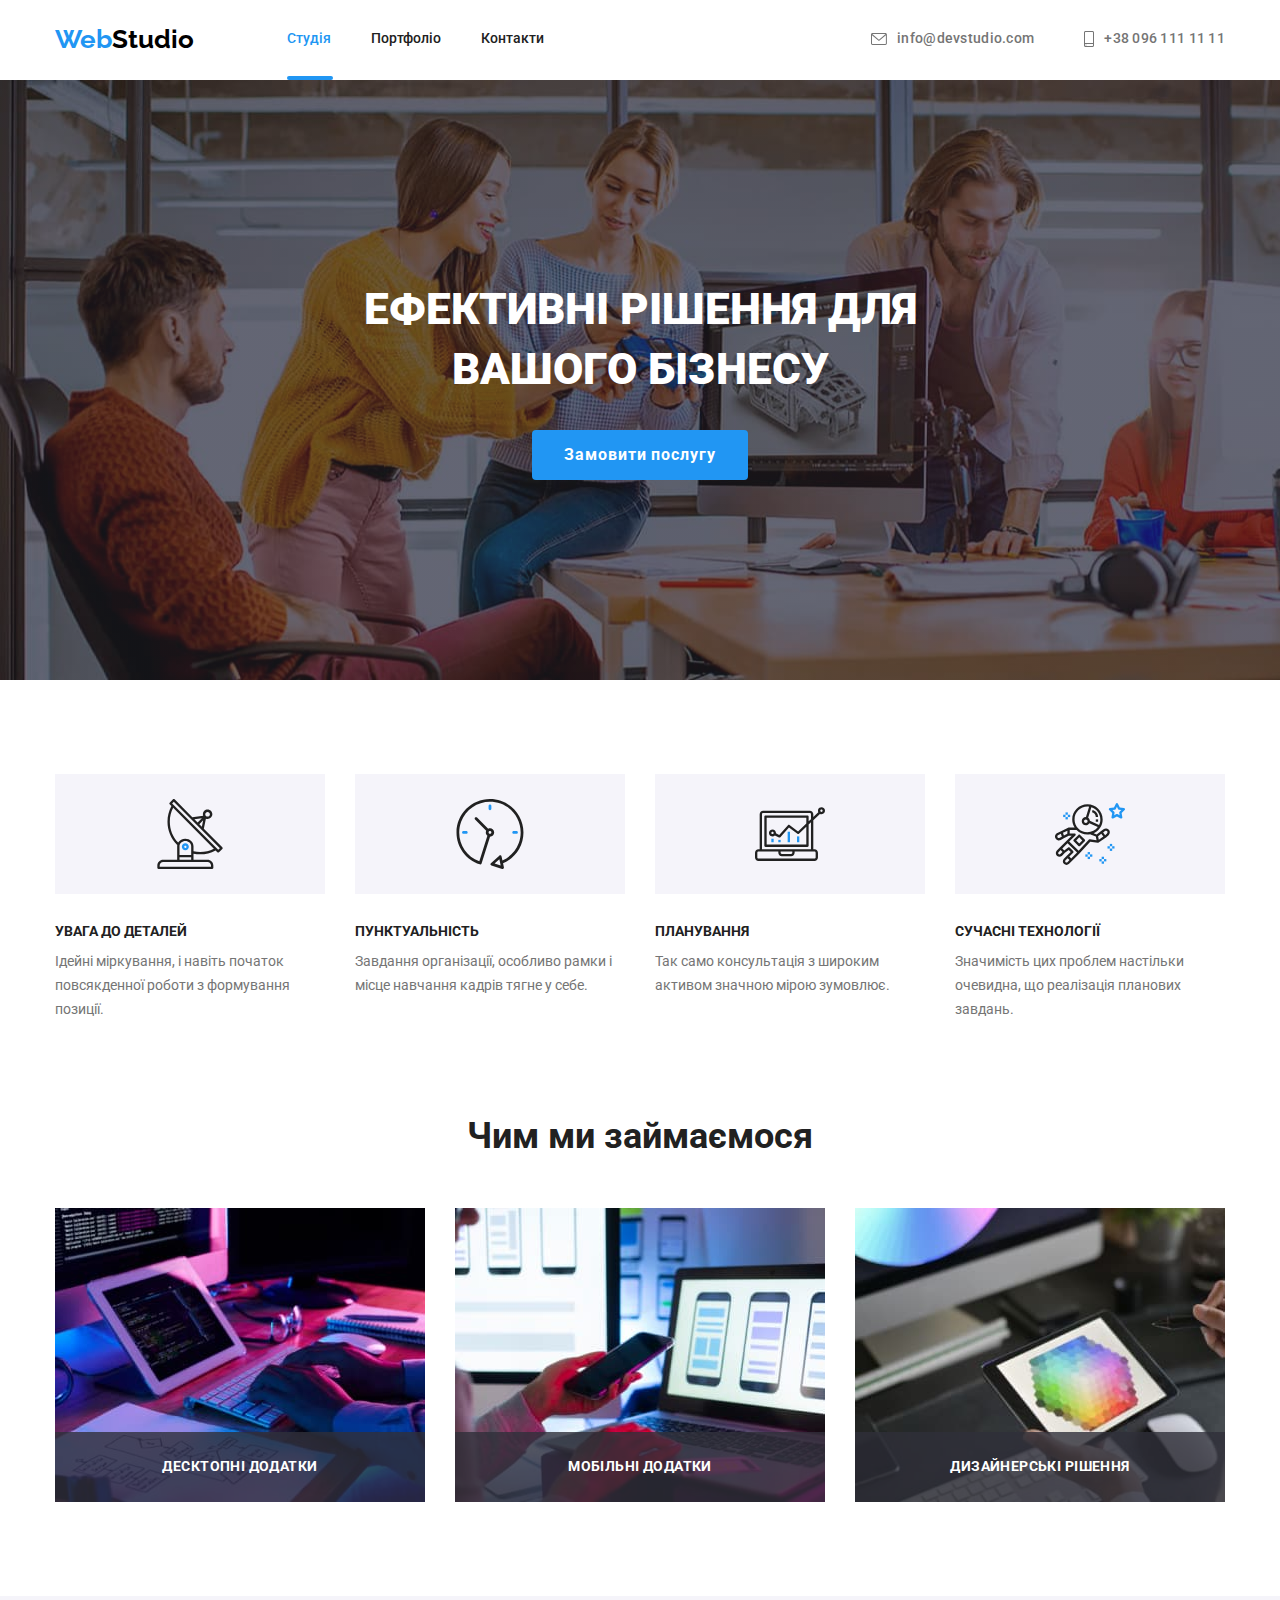
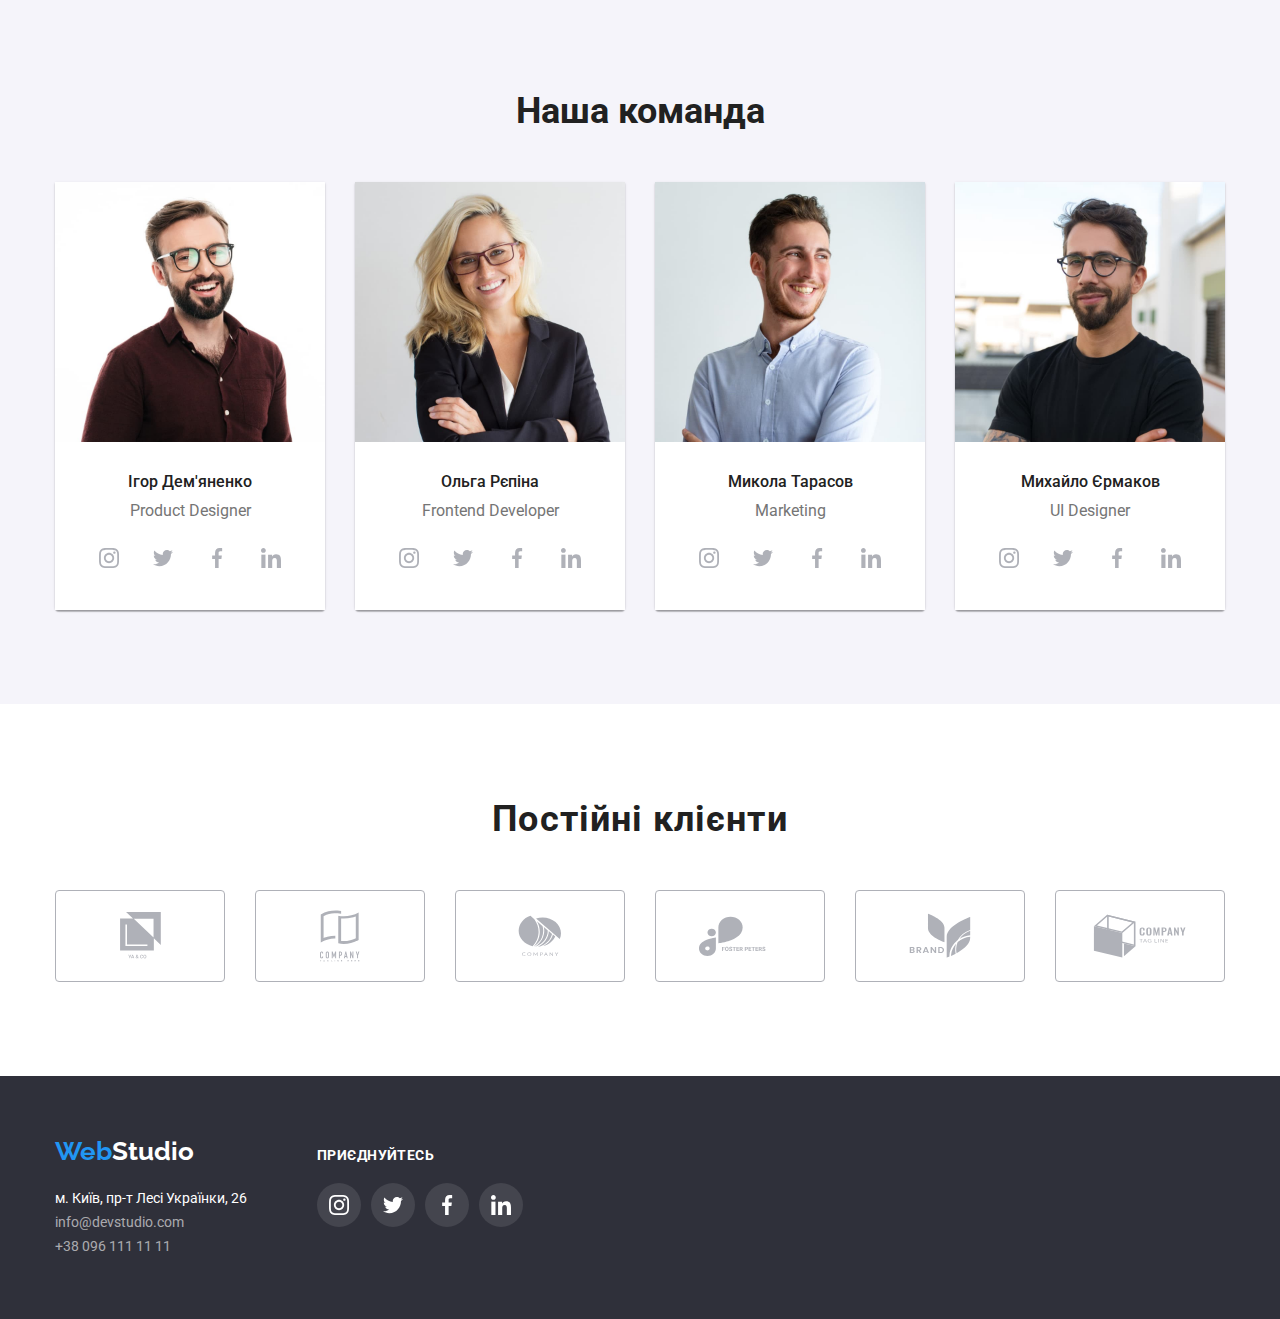
==== index.html @ 9f0203d3 "update" ====
<!DOCTYPE html>
<html lang="uk">
<head>
   <meta charset="UTF-8">
   <meta http-equiv="X-UA-Compatible" content="IE=edge">
   <meta name="viewport" content="width=device-width, initial-scale=1.0">
   <title>Document</title>
   <link rel="preconnect" href="https://fonts.googleapis.com">
   <link rel="preconnect" href="https://fonts.gstatic.com" crossorigin>
   <link rel="preconnect" href="https://fonts.googleapis.com">
   <link rel="preconnect" href="https://fonts.gstatic.com" crossorigin>
   <link rel="preconnect" href="https://fonts.googleapis.com">
<link rel="preconnect" href="https://fonts.gstatic.com" crossorigin>
<link href="https://fonts.googleapis.com/css2?family=Raleway:wght@700&family=Roboto:wght@400;500;700;900&display=swap" rel="stylesheet">
   <link rel="stylesheet" href="https://cdn.jsdelivr.net/npm/modern-normalize@1.1.0/modern-normalize.min.css">
<link rel="stylesheet" href="./css/styles.css">
</head>
<body>
   <header class="main-page-header">
      <div class="container page-header-container">
      <nav class="page-navigation">
      <a href="./index.html" class="page-header-link link" lang="en"><span class="logo">Web</span>Studio</a>            
      <ul class="nav-style list">
      <li><a class="nav-style link current" href="./index.html">Студія</a></li>
      <li><a class="nav-style link" href="./portfolio.html">Портфоліо</a></li>
      <li><a class="nav-style link" href="">Контакти</a></li>
      </ul>
      </nav>     
      <ul class="contacts-list list">
   <li><a class="contacts-link link" href="mailto:info@devstudio.com">
      <svg class="contacts-icon" width="16" height="12">
         <use href="./images/sprite.svg#icon-envelope"></use>
      </svg>
      info@devstudio.com</a></li>
   <li><a class="contacts-link link" href="tel:+380961111111">
      <svg class="contacts-icon" width="10" height="16">
         <use href="./images/sprite.svg#icon-smartphone"></use>
      </svg>
      +38 096 111 11 11</a></li>
      </ul>
      </div>
   </header>
   <main>
   <section class="hero">
      <div class="container">         
         <h1 class="hero-title">ЕФЕКТИВНІ РІШЕННЯ ДЛЯ ВАШОГО БІЗНЕСУ</h1>
         <button type="button" class="button" data-modal-open>Замовити послугу</button>
      </div>
   </section>
   <section class="feature section">
      <div class="container">
         <h2 class="visually-hidden">Особливості</h2>
         <ul class="feature-list list">
            <li class="feature-list-item">
               <div class="feature-icon-box">
                  <svg class="feature-icon" width="70" height="70">
                     <use href="./images/sprite.svg#icon-antenna"></use>
                  </svg>
               </div>
               <h3 class="feature-title">УВАГА ДО ДЕТАЛЕЙ</h3>
               <p class="feature-text">Ідейні міркування, і навіть початок повсякденної роботи з формування позиції.</p>
            </li>
            <li class="feature-list-item">
               <div class="feature-icon-box">
                  <svg class="feature-icon" width="70" height="70">
                     <use href="./images/sprite.svg#icon-clock"></use>
                  </svg>
               </div>
               <h3 class="feature-title">ПУНКТУАЛЬНІСТЬ</h3>
               <p class="feature-text">Завдання організації, особливо рамки і місце навчання кадрів тягне у себе.</p>
            </li>
            <li class="feature-list-item">
               <div class="feature-icon-box">
                  <svg class="feature-icon" width="70" height="70">
                     <use href="./images/sprite.svg#icon-diagram"></use>
                  </svg>
               </div>
               <h3 class="feature-title">ПЛАНУВАННЯ</h3>
               <p class="feature-text">Так само консультація з широким активом значною мірою зумовлює.</p>
            </li>
            <li class="feature-list-item">
               <div class="feature-icon-box">
                  <svg class="feature-icon" width="70" height="70">
                     <use href="./images/sprite.svg#icon-astronaut"></use>
                  </svg>
               </div>
               <h3 class="feature-title">СУЧАСНІ ТЕХНОЛОГІЇ</h3>
               <p class="feature-text">Значимість цих проблем настільки очевидна, що реалізація планових завдань.</p>
            </li>
         </ul>
      </div>
   </section>
   <section class="example section">
      <div class="container">
         <h2 class="example-section-title">Чим ми займаємося</h2>
         <ul class="example-list list">
            <li class="example-list-item">
               <img src="./images/image_1.jpg" alt="програміст працює на своєму робочому місці" width="370">
            <p class="example-text">Десктопні додатки</p>
            </li>
            <li class="example-list-item">
               <img src="./images/image_2.jpg" alt="дизайнери розробляють мобільні додатки" width="370">
            <p class="example-text">Мобільні додатки</p>           
            </li>
            <li class="example-list-item">
               <img src="./images/image_3.jpg" alt="веб-дизайнер працює з графічним планшетом" width="370">
            <p class="example-text">Дизайнерські рішення</p>                      
            </li>
         </ul>
      </div>      
   </section>
   <section class="team section">
      <div class="container">
         <h2 class="team-section-title">Наша команда</h2>
         <ul class="team-list list">
            <li class="team-list-item">
                  <img src="./images/image_4.jpg" alt="фото продакт дизайнера" width="270">
                  <div class="team-card-wrapper">
                     <h3 class="team-title">Ігор Дем'яненко</h3>
                     <p class="team-text" lang="en">Product Designer</p>
                     <ul class="social-list list">
                        <li class="social-list-item">
                           <a href="" class="social-list-link">
                              <svg class="social-list-icon" width="20" height="20">
                                 <use href="./images/sprite.svg#icon-instagram"></use>
                              </svg>
                           </a>
                        </li>
                        <li class="social-list-item">
                           <a href="" class="social-list-link">
                              <svg class="social-list-icon" width="20" height="20">
                                 <use href="./images/sprite.svg#icon-twitter"></use>
                              </svg>
                           </a>
                        </li>
                        <li class="social-list-item">
                           <a href="" class="social-list-link">
                              <svg class="social-list-icon" width="20" height="20">
                                 <use href="./images/sprite.svg#icon-facebook"></use>
                              </svg>
                           </a>
                        </li>
                        <li class="social-list-item">
                           <a href="" class="social-list-link">
                              <svg class="social-list-icon" width="20" height="20">
                                 <use href="./images/sprite.svg#icon-linkedin"></use>
                              </svg>
                           </a>
                        </li>
                     </ul>                  
                  </div>                  
               </li>                       
            <li class="team-list-item">
               <img src="./images/image_5.jpg" alt="фото фронтенд розробника" width="270">
               <div class="team-card-wrapper">
                  <h3 class="team-title">Ольга Рєпіна</h3>
                  <p class="team-text" lang="en">Frontend Developer</p>
                  <ul class="social-list list">
                     <li class="social-list-item">
                        <a href="" class="social-list-link">
                           <svg class="social-list-icon" width="20" height="20">
                              <use href="./images/sprite.svg#icon-instagram"></use>
                           </svg>
                        </a>
                     </li>
                     <li class="social-list-item">
                        <a href="" class="social-list-link">
                           <svg class="social-list-icon" width="20" height="20">
                              <use href="./images/sprite.svg#icon-twitter"></use>
                           </svg>
                        </a>
                     </li>
                     <li class="social-list-item">
                        <a href="" class="social-list-link">
                           <svg class="social-list-icon" width="20" height="20">
                              <use href="./images/sprite.svg#icon-facebook"></use>
                           </svg>
                        </a>
                     </li>
                     <li class="social-list-item">
                        <a href="" class="social-list-link">
                           <svg class="social-list-icon" width="20" height="20">
                              <use href="./images/sprite.svg#icon-linkedin"></use>
                           </svg>
                        </a>
                     </li>
                  </ul>               
               </div>               
            </li>
            <li class="team-list-item">
               <img src="./images/image_6.jpg" alt="фото маркетолога" width="270">
               <div class="team-card-wrapper">
                  <h3 class="team-title">Микола Тарасов</h3>
                  <p class="team-text" lang="en">Marketing</p>
                  <ul class="social-list list">
                     <li class="social-list-item">
                        <a href="" class="social-list-link">
                           <svg class="social-list-icon" width="20" height="20">
                              <use href="./images/sprite.svg#icon-instagram"></use>
                           </svg>
                        </a>
                     </li>
                     <li class="social-list-item">
                        <a href="" class="social-list-link">
                           <svg class="social-list-icon" width="20" height="20">
                              <use href="./images/sprite.svg#icon-twitter"></use>
                           </svg>
                        </a>
                     </li>
                     <li class="social-list-item">
                        <a href="" class="social-list-link">
                           <svg class="social-list-icon" width="20" height="20">
                              <use href="./images/sprite.svg#icon-facebook"></use>
                           </svg>
                        </a>
                     </li>
                     <li class="social-list-item">
                        <a href="" class="social-list-link">
                           <svg class="social-list-icon" width="20" height="20">
                              <use href="./images/sprite.svg#icon-linkedin"></use>
                           </svg>
                        </a>
                     </li>
                  </ul>               
               </div>               
            </li>
            <li class="team-list-item">
               <img src="./images/image_7.jpg" alt="фото дизайнера інтерфейсу користувача" width="270">
               <div class="team-card-wrapper">
                  <h3 class="team-title">Михайло Єрмаков</h3>
                  <p class="team-text" lang="en">UI Designer</p>
                  <ul class="social-list list">
                     <li class="social-list-item">
                        <a href="" class="social-list-link">
                           <svg class="social-list-icon" width="20" height="20">
                              <use href="./images/sprite.svg#icon-instagram"></use>
                           </svg>
                        </a>
                     </li>
                     <li class="social-list-item">
                        <a href="" class="social-list-link">
                           <svg class="social-list-icon" width="20" height="20">
                              <use href="./images/sprite.svg#icon-twitter"></use>
                           </svg>
                        </a>
                     </li>
                     <li class="social-list-item">
                        <a href="" class="social-list-link">
                           <svg class="social-list-icon" width="20" height="20">
                              <use href="./images/sprite.svg#icon-facebook"></use>
                           </svg>
                        </a>
                     </li>
                     <li class="social-list-item">
                        <a href="" class="social-list-link">
                           <svg class="social-list-icon" width="20" height="20">
                              <use href="./images/sprite.svg#icon-linkedin"></use>
                           </svg>
                        </a>
                     </li>
                  </ul>               
               </div>
            </li>
         </ul>
      </div>         
   </section>
   
   <section class="clients section">
      <div class="container">
         <h2 class="clients-section-title">Постійні клієнти</h2>
         <ul class="clients-list list">
            <li class="clients-list-item">
               <a href="" class="clients-list-link link">
                  <svg class="clients-list-icon"  width="41" height="46.7">
                     <use href="./images/sprite.svg#icon-ya-co-company"></use>
                  </svg>
               </a>
            </li>
            <li class="clients-list-item">
               <a href="" class="clients-list-link">
                  <svg class="clients-list-icon" width="40" height="52">
                     <use href="./images/sprite.svg#icon-tag-line-here-company"></use>
                  </svg>
               </a>
            </li>
            <li class="clients-list-item">
               <a href="" class="clients-list-link">
                  <svg class="clients-list-icon" width="43.46" height="41.18">
                     <use href="./images/sprite.svg#icon-company"></use>
                  </svg>
               </a>
            </li>
            <li class="clients-list-item">
               <a href="" class="clients-list-link">
                  <svg class="clients-list-icon" width="84.44" height="40.62">
                     <use href="./images/sprite.svg#icon-foster-peters-company"></use>
                  </svg>
               </a>
            </li>
            <li class="clients-list-item">
               <a href="" class="clients-list-link">
                  <svg class="clients-list-icon" width="62.54" height="45.43">
                     <use href="./images/sprite.svg#icon-brand-company"></use>
                  </svg>
               </a>
            </li>
            <li class="clients-list-item">
               <a href="" class="clients-list-link">
                  <svg class="clients-list-icon" width="93.79" height="43.93">
                     <use href="./images/sprite.svg#icon-tag-line-company"></use>
                  </svg>
               </a>
            </li>
         </ul>
      </div>
   </section>
   </main>
   <footer class="page-footer">
      <div class="footer-box container">
         <div class="main-footer">
            <div class="page-footer-logo">
               <a href="./index.html" class="page-footer-link link" lang="en"><span class="logo">Web</span>Studio</a>
            </div>
            <address>
               <ul class="address list">
                  <li><a class="address-text link"
                        href="https://www.google.com.ua/maps/place/%D0%B1%D1%83%D0%BB.+%D0%9B%D0%B5%D1%81%D0%B8+%D0%A3%D0%BA%D1%80%D0%B0%D0%B8%D0%BD%D0%BA%D0%B8,+26,+%D0%9A%D0%B8%D0%B5%D0%B2,+02000/@50.426584,30.5339011,17z/data=!3m1!4b1!4m5!3m4!1s0x40d4cf0e033ecbe9:0x57a4dffefec77da0!8m2!3d50.4265807!4d30.5383859?hl=ru"
                        target="_blank" rel="noopener noreferrer">м. Київ, пр-т Лесі Українки, 26</a></li>
                  <li><a class="address-link link" href="mailto:info@devstudio.com">info@devstudio.com</a></li>
                  <li><a class="address-link link" href="tel:+380961111111">+38 096 111 11 11</a></li>
               </ul>
            </address>
         </div>
         
         <div class="footer-wrapper">
            <p class="footer-text">приєднуйтесь</p>
            <ul class="footer-list list">
               <li class="footer-list-item">
                  <a href="" class="footer-list-link">
                     <svg class="footer-list-icon" width="20" height="20">
                        <use href="./images/sprite.svg#icon-instagram"></use>
                     </svg>
                  </a>
               </li>
               <li class="footer-list-item">
                  <a href="" class="footer-list-link">
                     <svg class="footer-list-icon" width="20" height="20">
                        <use href="./images/sprite.svg#icon-twitter"></use>
                     </svg>
                  </a>
               </li>
               <li class="footer-list-item">
                  <a href="" class="footer-list-link">
                     <svg class="footer-list-icon" width="20" height="20">
                        <use href="./images/sprite.svg#icon-facebook"></use>
                     </svg>
                  </a>
               </li>
               <li class="footer-list-item">
                  <a href="" class="footer-list-link">
                     <svg class="footer-list-icon" width="20" height="20">
                        <use href="./images/sprite.svg#icon-linkedin"></use>
                     </svg>
                  </a>
               </li>
            </ul>
         </div>
      </div>      
   </footer>
   <div class="backdrop is-hidden" data-modal>
      <div class="modal">
         <button type="button" class="modal-close-button" data-modal-close>
            <svg class="modal-close-button-icon" width="18" height="18">
               <use href="./images/sprite.svg#icon-close"></use>
            </svg>
         </button>
         <p class="modal-caption">Залиште свої дані, ми вам передзвонимо</p>
         <form class="modal-form">
            <label class="modal-form-field">
               <span class="modal-form-field-desc">Ім'я</span>
               <span class="modal-form-input-wrapper">
                  <input name="user_name" type="text" class="modal-form-input" pattern="[a-zA-Zа-яА-ЯіІїЇ]+">
                  <svg class="modal-form-icon" width="18" height="18">
                     <use href="./images/icons.svg#icon-person-black"></use>
                  </svg>
               </span>               
            </label>
            <label class="modal-form-field">
               <span class="modal-form-field-desc">Телефон</span>
               <span class="modal-form-input-wrapper">                  
                  <input name="user_phone_number" type="tel" class="modal-form-input" pattern="[0-9]{3}-[0-9]{3}-[0-9]{2}-[0-9]{2}" title="xxx-xxx-xx-xx">
                  <svg class="modal-form-icon" width="18" height="18">
                     <use href="./images/icons.svg#icon-phone-black"></use>
                  </svg>
               </span>    
            </label>
            <label for="" class="modal-form-field">
               <span class="modal-form-field-desc">Пошта</span>
               <span class="modal-form-input-wrapper">
                  <input type="mail" class="modal-form-input">
                  <svg class="modal-form-icon" width="18" height="18">
                     <use href="./images/icons.svg#icon-email-black"></use>
                  </svg>
               </span>     
            </label>
            <label class="modal-form-field">
               <span class="modal-form-field-desc">Коментар</span>               
               <textarea 
               name="user_message" 
               class="modal-form-message" 
               placeholder="Введіть текст"
               ></textarea>
            </label>
            <label for="" class="modal-form-check-wrapper">
               <input name="user_policy" type="checkbox" class="modal-form-check visually-hidden">
               <svg class="modal-form-own-check" width="16" height="15">
                  <use class="modal-form-own-check-icon" href="./images/icons.svg#icon-check"></use>
               </svg>
               Погоджуюся з розсилкою та приймаю&nbsp; <a href="">Умови договору</a> 
            </label>
            <button type="submit" class="modal-form-btn">Відправити</button>
         </form>
      </div>
   </div>
   <script src="./js/modal.js"></script>
</body>
</html>
---- css/styles.css ----
:root {
   --primary-font: Roboto, sans-serif;
   --primary-text-color: #757575;
   --title-text-color: #212121;
   --accent-color: #2196F3;
   --primary-bg-color: #FFFFFF;
   --header-logo-color: #000000;
   --address-link-color: rgba(255, 255, 255, 0.6);
   --hero-footer-bg-color: #2F303A;
   --button-hover-focus-bg-color: #188CE8;
   --projects-card-border-color: #EEEEEE;
   --button-secondary-bg-color: #F5F4FA;
   --icons-color: #AFB1B8;
   --transition-dur-and-func: 250ms cubic-bezier(0.4, 0, 0.2, 1);
}

h1,
h2,
h3,
h4,
h5,
h6,
p {
   margin-top: 0;
   margin-bottom: 0;
}

ul,
ol {
   margin-top: 0;
   margin-bottom: 0;
   padding-left: 0;
}

img {
   display: block;
}

.list {
   list-style: none;
}

.link {
   text-decoration: none;
}

button {
   cursor: pointer;
}

body {
   background-color: var(--primary-bg-color);
   color: var(--primary-text-color);
   font-family: var(--primary-font)
}

.container {
   width: 1200px;
   margin-left: auto;
   margin-right: auto;
   padding-left: 15px;
   padding-right: 15px;
}

.section {
   padding-top: 94px;
   padding-bottom: 94px;
}

.visually-hidden {
   position: absolute;
   width: 1px;
   height: 1px;
   margin: -1px;
   border: 0;
   padding: 0;

   white-space: nowrap;
   clip-path: inset(100%);
   clip: rect(0 0 0 0);
   overflow: hidden;
}

/* ====================Header==================== */

.page-header-container {
   display: flex;
   align-items: center;
   justify-content: space-between;
   padding-top: 24px;
   padding-bottom: 25px;
}
/* .main-page-header::after {
   position: absolute;
   display: block;
   content: '';
   width: 100%;
   height: 4px;
   background-color: var(--accent-color);
   top:0;
   left:0;
   border-radius: 2px;   
} */
.nav-style.current {
   position: relative;
}

.nav-style.current::after {
   position: absolute;
      display: block;
      content: '';
      width: 105%;
      height: 4px;
      background-color: var(--accent-color);
      bottom: -33px;
      left: 0;
      border-radius: 2px;      
}

.page-navigation {
   display: flex;
   align-items: center;
   column-gap: 93px;
}

.contacts-list {
   display: flex;
   align-items: center;
   column-gap: 50px;
   font-family: 'Roboto';
   font-style: normal;
   font-weight: 500;
   font-size: 14px;
   line-height: 16px;
   letter-spacing: 0.02em;
}

.page-header-link {
   color: var(--header-logo-color) ;
   font-family: Raleway, sans-serif;
   font-weight: 700;
   font-size: 26px;
   line-height: 1.19;
   transition: color var(--transition-dur-and-func);
}
.page-header-link:hover, .page-header-link:focus {
   color: var(--accent-color);   
}

.logo {
   color: var(--accent-color);
   font-family: Raleway, sans-serif;
   font-weight: 700;
   font-size: 26px;
   line-height: 1.19;   
}

.nav-style {
   display: flex;
   column-gap: 40px;
   color: var(--title-text-color);
   font-family: Roboto, sans-serif;
   font-weight: 500;
   font-size: 14px;
   line-height: 1.14;
   transition: color var(--transition-dur-and-func);
}
.nav-style:hover,
.nav-style:focus {
   color: var(--accent-color);   
}
.nav-style .current {
   color: var(--accent-color);   
}
.contacts-link {
   color: var(--primary-text-color);
   font-family: Roboto, sans-serif;
   font-weight: 500;
   font-size: 14px;
   line-height: 1.14;
   display: flex;
   align-items: center;
   justify-content: center;
   transition: color var(--transition-dur-and-func);
}

.contacts-link:hover, .contacts-link:focus {
   color: var(--accent-color);   
}

.contacts-icon {
   fill: var(--primary-text-color);
   margin-right: 10px;
   transition: fill var(--transition-dur-and-func);
}

.contacts-link:hover .contacts-icon,
.contacts-link:focus .contacts-icon {
   fill: var(--accent-color);   
}


/* ====================hero======================= */
.hero {
   background-color: var(--hero-footer-bg-color);
   background-image:
   linear-gradient(rgba(47, 48, 58, 0.4), rgba(47, 48, 58, 0.4)), url('../images/img-theme.jpg');
   text-align: center;
   padding-bottom: 200px;
   padding-top: 200px;
   background-repeat: no-repeat;
   background-size: cover;
}


.hero-title {
   color: var(--primary-bg-color) ;
   font-style: normal;
   font-weight: 900;
   font-size: 44px;
   line-height: 1.36;
   text-align: center;
   text-transform: uppercase;
   margin-bottom: 30px;
   width: 696px;
   margin-left: auto;
   margin-right: auto;
}

.button {
   color: var(--primary-bg-color);
   background-color: var(--accent-color);
   border: none;
   cursor: pointer;
   font-family: 'Roboto';
   font-weight: 700;
   font-size: 16px;
   line-height: 1.88;
   border-radius: 4px;
   padding: 10px 32px;
   letter-spacing: 0.06em;
   display: inline-block;
   min-width: 216px;
   transition: color var(--transition-dur-and-func), background-color var(--transition-dur-and-func);
}

.button:hover,
.button:focus {
   color: var(--primary-bg-color) ;
   background-color: var(--button-hover-focus-bg-color);   
}

/* =========================feature====================== */

.feature {
   padding-bottom: 47px;
   padding-top: 94px;
}
.feature-title {
   color: var(--title-text-color);
   font-weight: 700;
   font-size: 14px;
   line-height: 1.14;
   margin-bottom: 10px;
}
.feature-text {
   font-weight: 400;
   font-size: 14px;
   line-height: 1.71;
}
.feature-list {
   display: flex;
   flex-wrap: wrap;
   gap: 30px;
}
.feature-list-item {
   flex-basis: calc((100% - 3 * 30px) / 4);
}

.feature-icon-box {
   display: flex;
   justify-content: center;
   align-items: center;
   margin-bottom: 30px;
   padding: 25px 100px;
   background-color: var(--button-secondary-bg-color);
}

/* =================example===================== */
.example {
   padding-top: 47px;
   padding-bottom: 94px;
}
.example-section-title {
   color: var(--title-text-color);
   font-weight: 700;
   font-size: 36px;
   line-height: 1.17;
   margin-bottom: 50px;
   text-align: center;   
}
.example-list {
   display: flex;
   flex-wrap: wrap;
   gap: 30px;
}
.example-list-item {
   flex-basis: calc((100% - 2 * 30px) / 3);
   position: relative;
}

.example-text {
   color: var(--primary-bg-color);
   background: rgba(47, 48, 58, 0.8);
   width: 370px;
   font-weight: 700;
   font-size: 14px;
   line-height: 1.14;
   text-align: center;
   letter-spacing: 0.03em;
   text-transform: uppercase;
   padding-top: 27px;
   padding-bottom: 27px;
   position: absolute;
   bottom: 0;
   left: 0;
}

/* =======================team===================== */
.team {
   background-color: var(--button-secondary-bg-color) ;
}

.team-section-title {
   color: var(--title-text-color) ;
   font-weight: 700;
   font-size: 36px;
   line-height: 1.17;
   margin-bottom: 50px;
   text-align: center;
}
.team-title {
   color: var(--title-text-color);
   font-weight: 500;
   font-size: 16px;
   line-height: 1.19;
   margin-bottom: 10px;
}
.team-text {
   font-weight: 400;
   font-size: 16px;
   line-height: 1.19;
   margin-bottom: 16px;   
}
.team-list {
   display: flex;
   flex-wrap: wrap;
   gap: 30px;
}
.team-list-item {
   flex-basis: calc((100% - 3 * 30px) / 4);
   box-shadow: 0px 1px 3px rgba(0, 0, 0, 0.12), 0px 1px 1px rgba(0, 0, 0, 0.14), 0px 2px 1px rgba(0, 0, 0, 0.2);
      border-radius: 0px 0px 4px 4px;
}
.team-card-wrapper {
   background-color: var(--primary-bg-color) ;
   padding-top: 30px;
   padding-bottom: 30px;
   text-align: center;
   border-top: none;
   border-right: var(--projects-card-border-color);
   border-left: var(--projects-card-border-color);
   border-bottom: var(--projects-card-border-color);
}

.social-list {
   display: flex;
   justify-content: center;
   column-gap: 10px;
}

.social-list-item {

}

.social-list-link {
   display: flex;
   justify-content: center;
   align-items: center;
   width: 44px;
   height: 44px;
   border-radius: 50%;
   background-color: var(--primary-bg-color);
   transition: background-color var(--transition-dur-and-func);
}

.social-list-link:hover,
.social-list-link:focus {
   background-color: var(--accent-color);   
}

.social-list-link:hover .social-list-icon,
.social-list-link:focus .social-list-icon {
   fill: var(--primary-bg-color);   
}

.social-list-icon {
   fill: var(--icons-color);
   transition: fill var(--transition-dur-and-func);
}


/* ======================clients================== */
.clients-section-title {
   color: var(--title-text-color);
   font-weight: 700;
   font-size: 36px;
   line-height: 1.17;
   text-align: center;
   letter-spacing: 0.03em;
   margin-bottom: 50px;
}

.clients-list {
   display: flex;
   justify-content: center;
   column-gap: 30px;
}

.clients-list-item {
   fill: var(--primary-text-color);
}

.clients-list-link {
   display: flex;
   justify-content: center;
   align-items: center;
   box-sizing: border-box;
   border: 1px solid var(--icons-color);
   width: 170px;
   height: 92px;
   border-radius: 4px;
   background-color: var(--primary-bg-color);
   transition: border-color var(--transition-dur-and-func);
}

.clients-list-icon {
   fill: var(--icons-color);
   transition: fill var(--transition-dur-and-func);
}

.clients-list-link:hover, .clients-list-link:focus {
   border-color: var(--accent-color);   
}

.clients-list-link:hover .clients-list-icon,
.clients-list-link:focus .clients-list-icon {
   fill: var(--accent-color);   
}


/* =======================footer=================== */

.page-footer {
   background-color: var(--hero-footer-bg-color);
   padding-top: 60px;
   padding-bottom: 60px;
   transition: color var(--transition-dur-and-func);
}

.page-footer-link {
   color: var(--primary-bg-color) ;
   font-family: Raleway, sans-serif;
   font-weight: 700;
   font-size: 26px;
   line-height: 1.19;
   margin-bottom: 20px;
   transition: color var(--transition-dur-and-func);
}

.page-footer-link:hover,
.page-footer-link:focus {
   color: var(--accent-color);   
}

.page-footer-logo {
   margin-bottom: 20px;
}
.address-text {
   color: var(--primary-bg-color);
   text-decoration: none;
   font-family: Roboto, sans-serif;
   font-style: normal;
   font-weight: 400;
   font-size: 14px;
   line-height: 1.71;
   transition: color var(--transition-dur-and-func);
}

.address-text:hover,
.address-text:focus {
   color: var(--accent-color);
   transition: color var(--transition-dur-and-func);
}

.address-link {
   color: var(--address-link-color);
   font-family: Roboto, sans-serif;
   font-style: normal;
   font-weight: 400;
   font-size: 14px;
   line-height: 1.71;
   transition: color var(--transition-dur-and-func);
}

.address-link:hover,
.address-link:focus {
   color: var(--accent-color);
   transition: color var(--transition-dur-and-func);
}

.footer-wrapper {
   
}

.footer-text {
   font-family: 'Roboto';
   font-style: normal;
   font-weight: 700;
   font-size: 14px;
   line-height: 16px;
   letter-spacing: 0.03em;
   text-transform: uppercase;
   color: var(--primary-bg-color);
   margin-bottom: 20px;
}

.footer-list {
   display: flex;
   justify-content: center;
   column-gap: 10px;
}

.footer-list-item {

}

.footer-list-link {
   display: flex;
   justify-content: center;
   align-items: center;
   width: 44px;
   height: 44px;
   border-radius: 50%;
   background-color: var(--primary-bg-color);
   background: rgba(255, 255, 255, 0.1);
   transition: background-color var(--transition-dur-and-func);
}

.footer-list-link:hover,
.footer-list-link:focus {
   background-color: var(--accent-color);
   transition: background-color var(--transition-dur-and-func);
}

/* .footer-list-link:hover .footer-list-icon,
.footer-list-link:focus .footer-list-icon {
   fill: var(--primary-bg-color);
} */

.footer-list-icon {
   fill: var(--primary-bg-color);
   transition: fill var(--transition-dur-and-func);
}

.main-footer {
   margin-right: 70px;
}

.footer-box {
   display: flex;
   align-items: baseline;
}

/* =================Portfolio================== */

/* .secondary-page-header::after {
   display: block;
   content: '';
   width: 78px;
   height: 4px;
   background-color: var(--accent-color);
   margin-left: 437px;
   border-radius: 2px;
} */

.projects-filter {
   margin-bottom: 34px;
   display: flex;
   justify-content: center;
   align-items: center;
   column-gap: 8px;
}

.button-secondary {
   text-decoration: none;
   color: var(--title-text-color);
   background-color: var(--button-secondary-bg-color) ;
   min-width: 73px;
   border: none;
   cursor: pointer;
   font-family: 'Roboto';
   font-style: normal;
   font-weight: 500;
   font-size: 16px;
   line-height: 1.63;
   padding: 6px 22px;
   border-radius: 4px;
   transition: color var(--transition-dur-and-func), background-color var(--transition-dur-and-func), box-shadow var(--transition-dur-and-func);
}

.button-secondary:hover,
.button-secondary:focus {
   color: var(--primary-bg-color);
   background-color: var(--accent-color);
   padding: 6px 22px;
   border-radius: 4px;
   box-shadow: 0px 3px 1px rgba(0, 0, 0, 0.1), 0px 1px 2px rgba(0, 0, 0, 0.08), 0px 2px 2px rgba(0, 0, 0, 0.12);
   transition: color var(--transition-dur-and-func), background-color var(--transition-dur-and-func), box-shadow var(--transition-dur-and-func);
}

.projects-list {
   display: flex;
   flex-wrap: wrap;
   gap: 30px;
}
.projects-list-item {
   flex-basis: calc((100% - 8 * 30px) / 9);
   
}

.projects-list-item:hover {
   background: var(--primary-bg-color);
   box-shadow: 0px 1px 1px rgba(0, 0, 0, 0.12), 0px 4px 4px rgba(0, 0, 0, 0.06), 1px 4px 6px rgba(0, 0, 0, 0.16);
   transition: background var(--transition-dur-and-func), box-shadow var(--transition-dur-and-func);
}

.projects-title {
   color: var(--title-text-color);
   font-weight: 700;
   font-size: 18px;
   line-height: 2;
   margin-bottom: 4px;
}
.projects-text {
   font-weight: 400;
   font-size: 16px;
   line-height: 1.88;   
}

.projects-link {
   color: var(--primary-text-color);
}

.projects-thumb {
   position: relative;
   overflow: hidden;
}
.projects-overlay {
   position: absolute;
   height: 100%;
   width: 100%;
   top: 0;
   left: 0;
   transform: translateY(100%);
   transition: transform var(--transition-dur-and-func);

   background: rgba(33, 150, 243, 0.9);
   font-size: 18px;
   line-height: 1.56;
   color: var(--primary-bg-color);
   padding: 63px 24px;
}

.projects-link:hover .projects-overlay,
.projects-link:focus .projects-overlay {
   transform: translateY(0%);
   transition: transform var(--transition-dur-and-func), color var(--transition-dur-and-func);
}

.projects-card-wrapper {
   padding: 20px 24px;
   padding-bottom: 20px;
   border-left: 1px solid var(--projects-card-border-color) ;
   border-right: 1px solid var(--projects-card-border-color) ;
   border-bottom: 1px solid var(--projects-card-border-color) ;
}



/* ====================backdrop=================== */
.backdrop {
   position: fixed;
   top: 0;
   left: 0;
   z-index: 100;
   width: 100%;
   height: 100%;
   background-color: rgba(0, 0, 0, 0.2);
   transition: opacity var(--transition-dur-and-func),
   visibility var(--transition-dur-and-func),
   transform var(--transition-dur-and-func);
}

.backdrop.is-hidden {
   opacity: 0;
   visibility: hidden;
   pointer-events: none;
   transform: scale(2.5);
}

/* ====================backdrop=================== */


/* ====================modal=================== */
.modal {
   position: absolute;
   top: 50%;
   left: 50%;
   transform: translate(-50%, -50%);
   width: 528px;
   height: 581px;
   border-radius: 4px;
   background: rgb(255, 255, 255);
   padding: 40px;
}
.modal-close-button {
   background: var(--primary-bg-color);
   border: 1px solid rgba(0, 0, 0, 0.1);
   position: absolute;
   top: 8px;
   right: 8px;
   display: flex;
   justify-content: center;
   align-items: center;
   width: 30px;
   height: 30px;
   border-radius: 50%;
   padding: 0;
}

.modal-close-button-icon {
   fill: var(--header-logo-color);
   transition: fill var(--transition-dur-and-func);
}

.modal-caption {
   color: var(--title-text-color);
   font-family: 'Roboto';
   font-weight: 700;
   font-size: 20px;
   line-height: 1.15;
   text-align: center;
   margin-bottom: 12px;
}

/* ====================modal=================== */

/* =================modal form================= */

.modal-form {
   display: flex;
   flex-direction: column;
   row-gap: 10px;
}

.modal-form-field-desc {
   display: block;
   font-weight: 400;
   font-size: 12px;
   line-height: 1.17;
   color: var(--primary-text-color);
   margin-bottom: 4px;
}

.modal-form-input-wrapper {
   display: block;
   position: relative;
}

.modal-form-input {
   width: 100%;
   height: 40px;
   border: 1px solid rgba(33, 33, 33, 0.2);
   border-radius: 4px;
   padding-left: 42px;
   transition: border-color var(--transition-dur-and-func);
}

.modal-form-input:focus {
   outline: none;
   border-color: var(--accent-color);
}

.modal-form-icon {
   position: absolute;
   top: 50%;
   left: 12px;
   transform: translateY(-50%);
   display: block;
   background-color: var(--primary-bg-color);
   transition: fill var(--transition-dur-and-func);
}

.modal-form-input:focus + .modal-form-icon {
   fill: var(--accent-color);
}

.modal-form-message {
   resize: none;
   width: 100%;
   height: 120px;
   padding: 12px 16px;
   border: 1px solid rgba(33, 33, 33, 0.2);
   border-radius: 4px;
   transition: border-color var(--accent-color);
}

.modal-form-message::placeholder {
   color: rgba(117, 117, 117, 0.5);
}

.modal-form-message:focus {
   outline: none;
   border-color: var(--accent-color);
}

.modal-form-check-wrapper {
   display: flex;
   align-items: center;
   margin-bottom: 20px;
}

.modal-form-own-check {
   /* border: 0.2px solid var(--primary-bg-color); */
   border: 0.2px solid var(--title-text-color);
   border-radius: 2px;
   cursor: pointer;
   margin-right: 8.38px;
}

.modal-form-check:checked + .modal-form-own-check {
   background-color: var(--accent-color);
   border-color: var(--accent-color);
}

.modal-form-check:checked + .modal-form-own-check {
   outline: 2px solid var(--accent-color);
}

.modal-form-own-check-icon {
   display: none;
}

.modal-form-check:checked + .modal-form-own-check .modal-form-own-check-icon {
   display: block;   
}

.modal-form-btn {
   color: var(--primary-bg-color);
   background-color: var(--accent-color);
   border: none;
   cursor: pointer;
   font-family: 'Roboto';
   font-weight: 700;
   font-size: 16px;
   line-height: 1.88;
   border-radius: 4px;
   padding: 10px 52px;
   letter-spacing: 0.06em;
   display: inline-block;
   align-self: center;
   min-width: 96px;
   transition: color var(--transition-dur-and-func), background-color var(--transition-dur-and-func);
}

.modal-form-btn:hover,
.modal-form-btn:focus {
   color: var(--primary-bg-color);
   background-color: var(--button-hover-focus-bg-color);
}

/* ================/modal form================= */
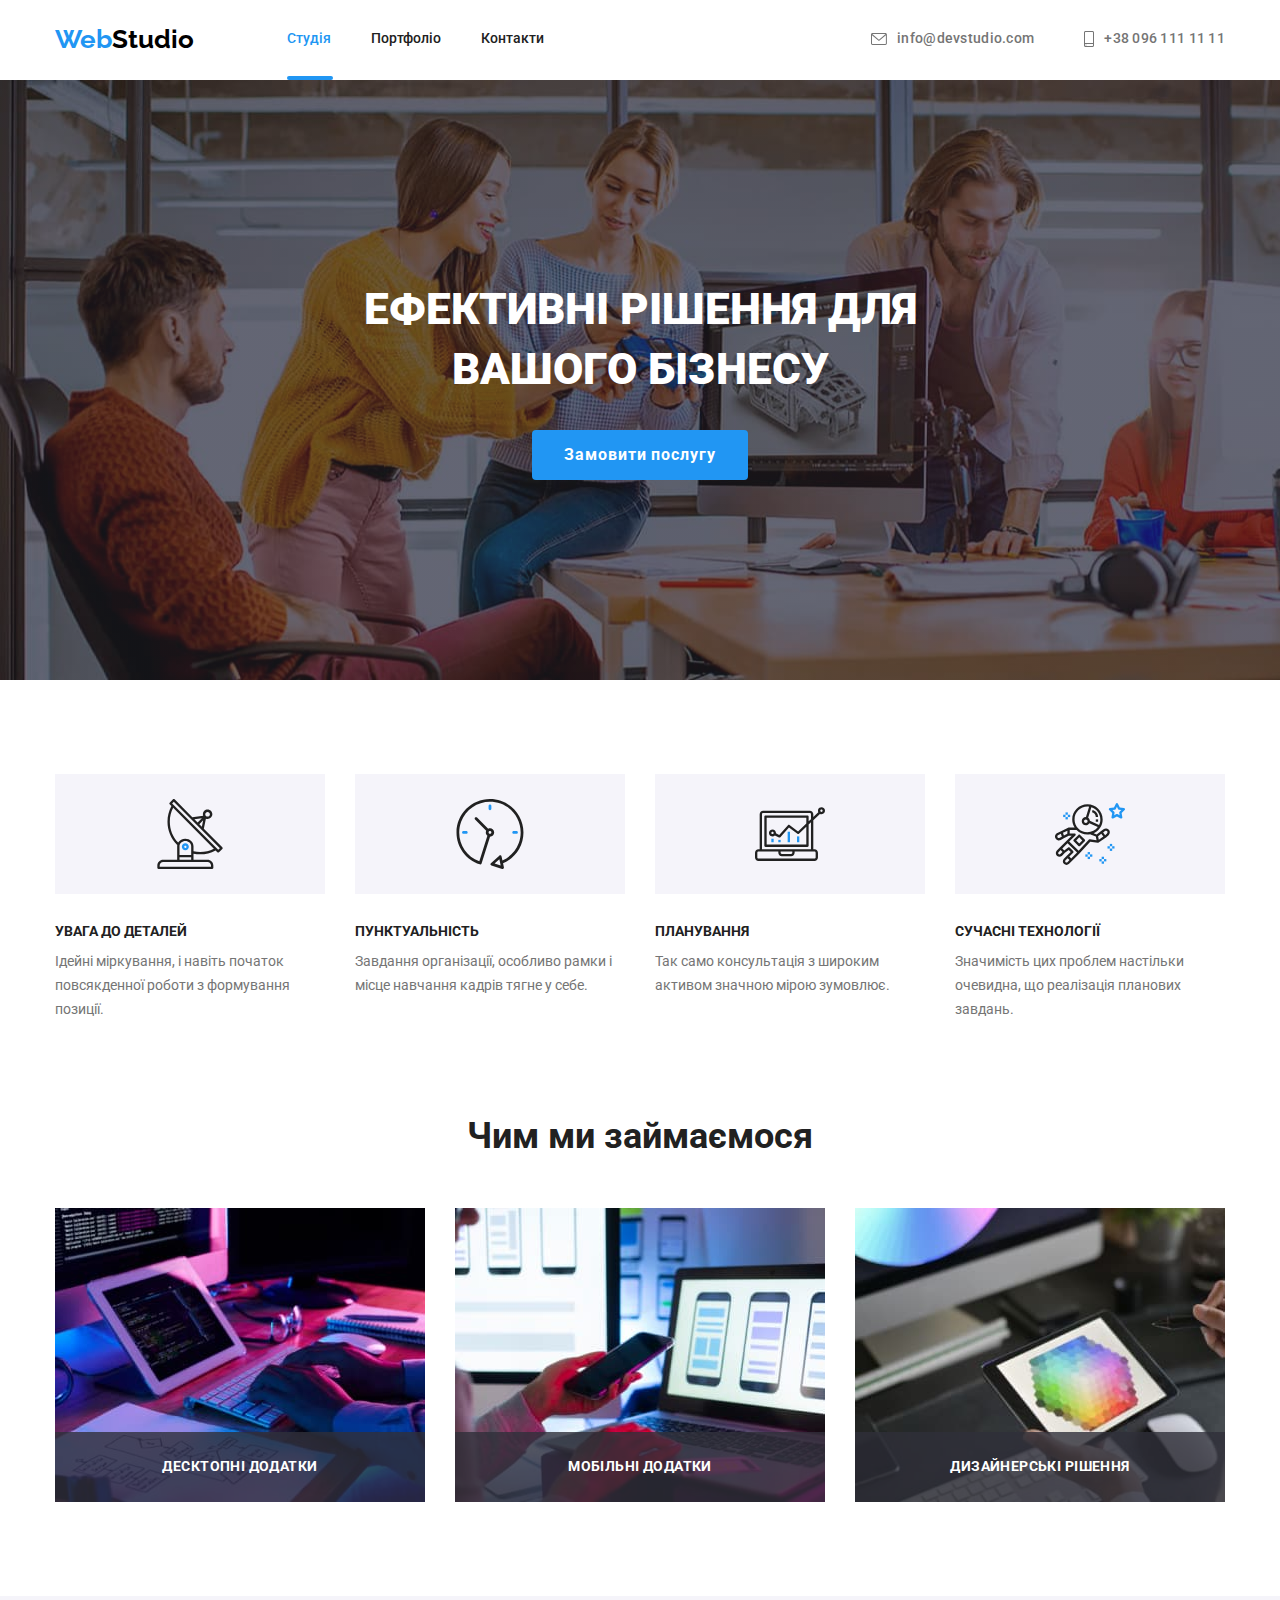
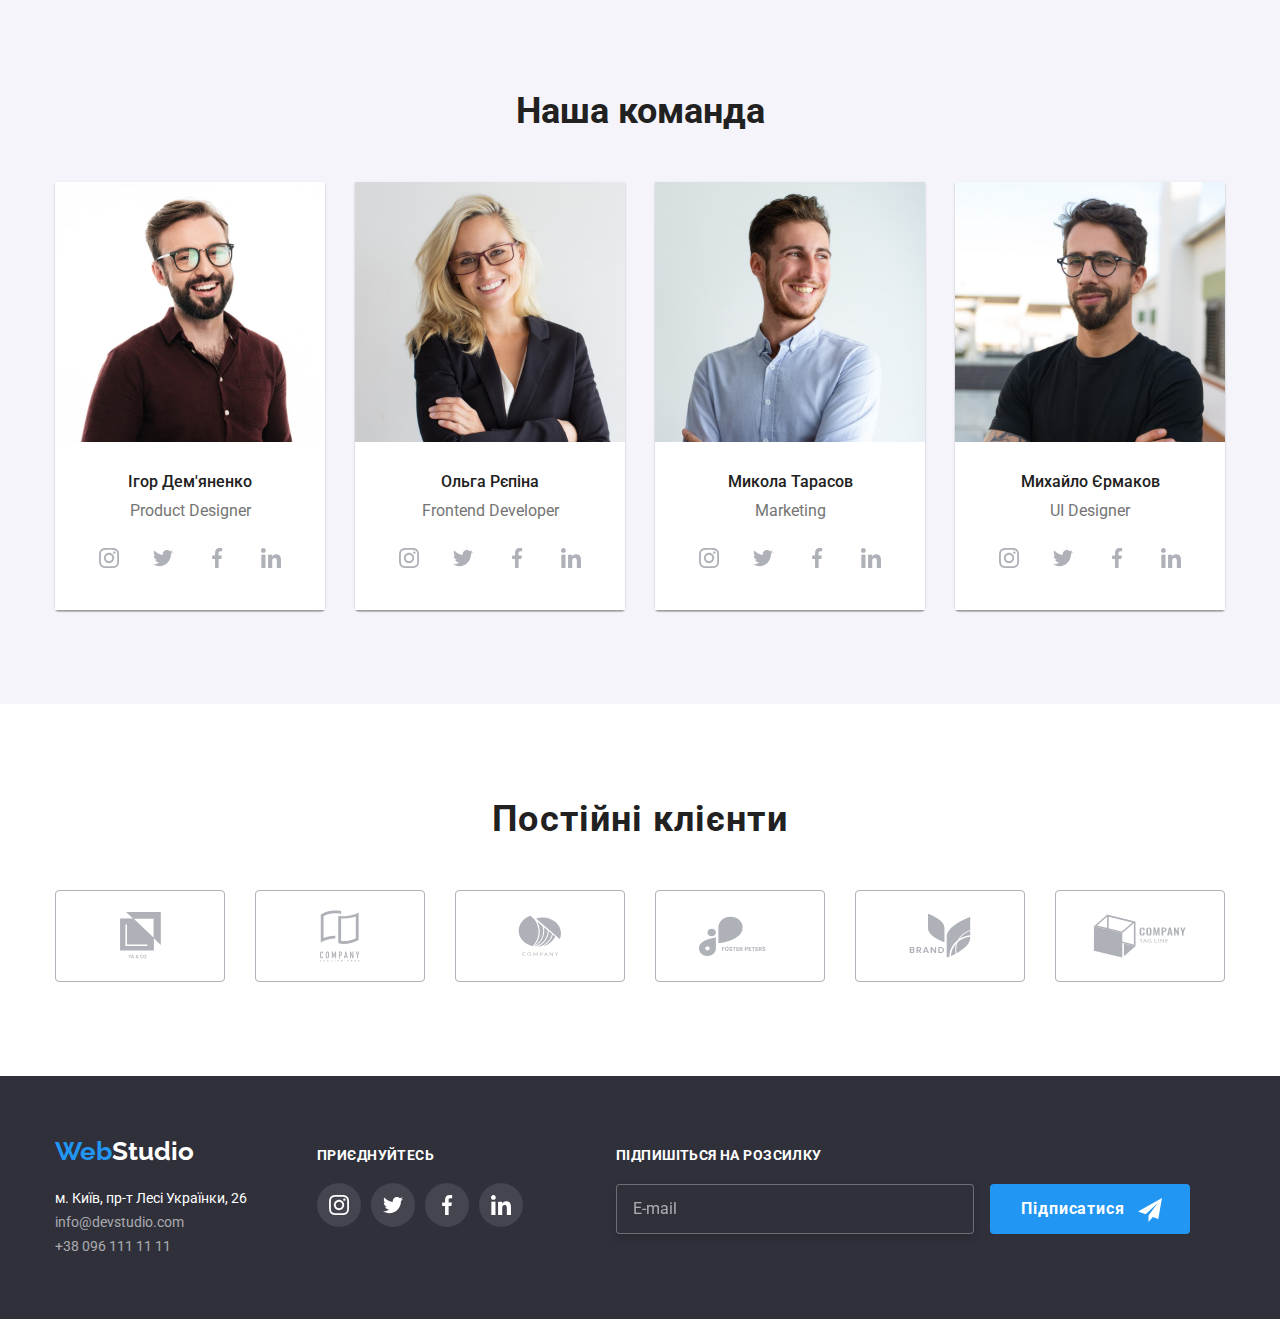
==== commit 9b3eb4b9: "update" ====
--- a/index.html
+++ b/index.html
@@ -365,6 +365,20 @@
                </li>
             </ul>
          </div>
+         <div class="footer-subscribe">
+            <p class="footer-subscribe-text">Підпишіться на розсилку</p>
+            <form class="footer-form">
+               <label for="subscribe" class="visually-hidden">E-mail</label>
+               <span class="footer-form-wrapper">
+                  <input name="user_email" class="footer-form-input" type="mail" id="subscribe" placeholder="E-mail">                  
+               </span>
+               <button class="footer-form-btn" type="submit">Підписатися
+                  <svg class="footer-form-icon" width="24" height="24">
+                     <use href="./images/icons.svg#icon-send"></use>
+                  </svg>
+               </button>
+            </form>
+         </div>
       </div>      
    </footer>
    <div class="backdrop is-hidden" data-modal>
@@ -397,7 +411,7 @@
             <label for="" class="modal-form-field">
                <span class="modal-form-field-desc">Пошта</span>
                <span class="modal-form-input-wrapper">
-                  <input type="mail" class="modal-form-input">
+                  <input name="user_email" type="mail" class="modal-form-input">
                   <svg class="modal-form-icon" width="18" height="18">
                      <use href="./images/icons.svg#icon-email-black"></use>
                   </svg>
@@ -411,14 +425,14 @@
                placeholder="Введіть текст"
                ></textarea>
             </label>
-            <label for="" class="modal-form-check-wrapper">
-               <input name="user_policy" type="checkbox" class="modal-form-check visually-hidden">
-               <svg class="modal-form-own-check" width="16" height="15">
+            <label class="modal-form-check-wrapper">
+               <input name="user_policy" type="checkbox" class="modal-form-check visually-hidden" />
+               <svg class="modal-form-own-check" width="16" height="16">
                   <use class="modal-form-own-check-icon" href="./images/icons.svg#icon-check"></use>
                </svg>
-               Погоджуюся з розсилкою та приймаю&nbsp; <a href="">Умови договору</a> 
+               Погоджуюся з розсилкою та приймаю&nbsp; <a href="" class="modal-form-link">Умови договору</a>
             </label>
-            <button type="submit" class="modal-form-btn">Відправити</button>
+            <button type="submit" class="modal-form-btn">Відправити</button>            
          </form>
       </div>
    </div>
--- a/css/styles.css
+++ b/css/styles.css
@@ -520,7 +520,7 @@
 }
 
 .footer-wrapper {
-   
+   margin-right: 93px;
 }
 
 .footer-text {
@@ -580,6 +580,78 @@
 .footer-box {
    display: flex;
    align-items: baseline;
+}
+
+.footer-subscribe {
+   min-width: 570px;
+}
+
+.footer-subscribe-text {
+   margin-bottom: 20px;
+   font-weight: 700;
+   font-size: 14px;
+   line-height: 1.14;
+   letter-spacing: 0.03em;
+   text-transform: uppercase;
+   color: var(--primary-bg-color);
+}
+
+.footer-form-input {
+   width: 358px;
+   padding: 15px 16px;
+   border: 1px solid rgba(255, 255, 255, 0.3);
+   border-radius: 4px;
+   filter: drop-shadow(0px 4px 4px rgba(0, 0, 0, 0.15));
+   background: var(--hero-footer-bg-color);
+   color: var(--primary-bg-color);
+   margin-right: 12px;
+}
+
+.footer-form-input::placeholder {
+   font-weight: 400;
+   font-size: 16px;
+   line-height: 1.25px;
+   color: rgba(255, 255, 255, 0.6);   
+}
+
+.footer-form-wrapper {
+   /* display: block; */
+   /* position: relative;    */
+}
+
+.footer-form-icon {
+   position: absolute;
+   bottom: 0;
+   right: 28px;
+   transform: translateY(-50%);
+}
+
+.footer-form-btn {
+   color: var(--primary-bg-color);
+   background-color: var(--accent-color);
+   border: none;
+   cursor: pointer;
+   position: relative;
+   font-family: 'Roboto';
+   font-weight: 700;
+   font-size: 16px;
+   line-height: 1.88;
+   border-radius: 4px;
+   padding-top: 10px;   
+   padding-bottom: 10px;
+   padding-left: 28px;
+   padding-right: 62px;
+   letter-spacing: 0.06em;
+   display: inline-block;
+   align-items: center;
+   min-width: 200px;
+   transition: color var(--transition-dur-and-func), background-color var(--transition-dur-and-func);
+}
+
+.footer-form-btn:hover,
+.footer-form-btn:focus {
+   color: var(--primary-bg-color);
+   background-color: var(--button-hover-focus-bg-color);
 }
 
 /* =================Portfolio================== */
@@ -754,6 +826,10 @@
    transition: fill var(--transition-dur-and-func);
 }
 
+.modal-close-button-icon:hover {
+   fill: var(--accent-color);
+}
+
 .modal-caption {
    color: var(--title-text-color);
    font-family: 'Roboto';
@@ -835,37 +911,6 @@
    border-color: var(--accent-color);
 }
 
-.modal-form-check-wrapper {
-   display: flex;
-   align-items: center;
-   margin-bottom: 20px;
-}
-
-.modal-form-own-check {
-   /* border: 0.2px solid var(--primary-bg-color); */
-   border: 0.2px solid var(--title-text-color);
-   border-radius: 2px;
-   cursor: pointer;
-   margin-right: 8.38px;
-}
-
-.modal-form-check:checked + .modal-form-own-check {
-   background-color: var(--accent-color);
-   border-color: var(--accent-color);
-}
-
-.modal-form-check:checked + .modal-form-own-check {
-   outline: 2px solid var(--accent-color);
-}
-
-.modal-form-own-check-icon {
-   display: none;
-}
-
-.modal-form-check:checked + .modal-form-own-check .modal-form-own-check-icon {
-   display: block;   
-}
-
 .modal-form-btn {
    color: var(--primary-bg-color);
    background-color: var(--accent-color);
@@ -881,7 +926,8 @@
    display: inline-block;
    align-self: center;
    min-width: 96px;
-   transition: color var(--transition-dur-and-func), background-color var(--transition-dur-and-func);
+   transition: color var(--transition-dur-and-func), background-color var(--transition-dur-and-func), filter var(--transition-dur-and-func);
+   filter: drop-shadow(0px 4px 4px rgba(0, 0, 0, 0.25));
 }
 
 .modal-form-btn:hover,
@@ -890,4 +936,41 @@
    background-color: var(--button-hover-focus-bg-color);
 }
 
+.modal-form-link {
+   color: var(--accent-color);
+}
+
+.modal-form-check-wrapper {
+   display: flex;
+   align-items: center;
+   margin-bottom: 20px;
+}
+
+.modal-form-own-check {
+   border: 1px solid var(--title-text-color);
+   border-radius: 2px;
+   cursor: pointer;
+   margin-right: 10px;
+}
+
+.modal-form-check:checked + .modal-form-own-check {
+   background-color: var(--accent-color);
+   border-color: var(--accent-color);
+   border: none;
+}
+
+.modal-form-check:focus + .modal-form-own-check {
+   outline: 2px solid var(--accent-color);
+   border: none;   
+}
+
+.modal-form-own-check-icon {
+   display: none;
+   fill: var(--primary-bg-color);
+}
+
+.modal-form-check:checked + .modal-form-own-check .modal-form-own-check-icon {
+   display: block;
+}
+
 /* ================/modal form================= */